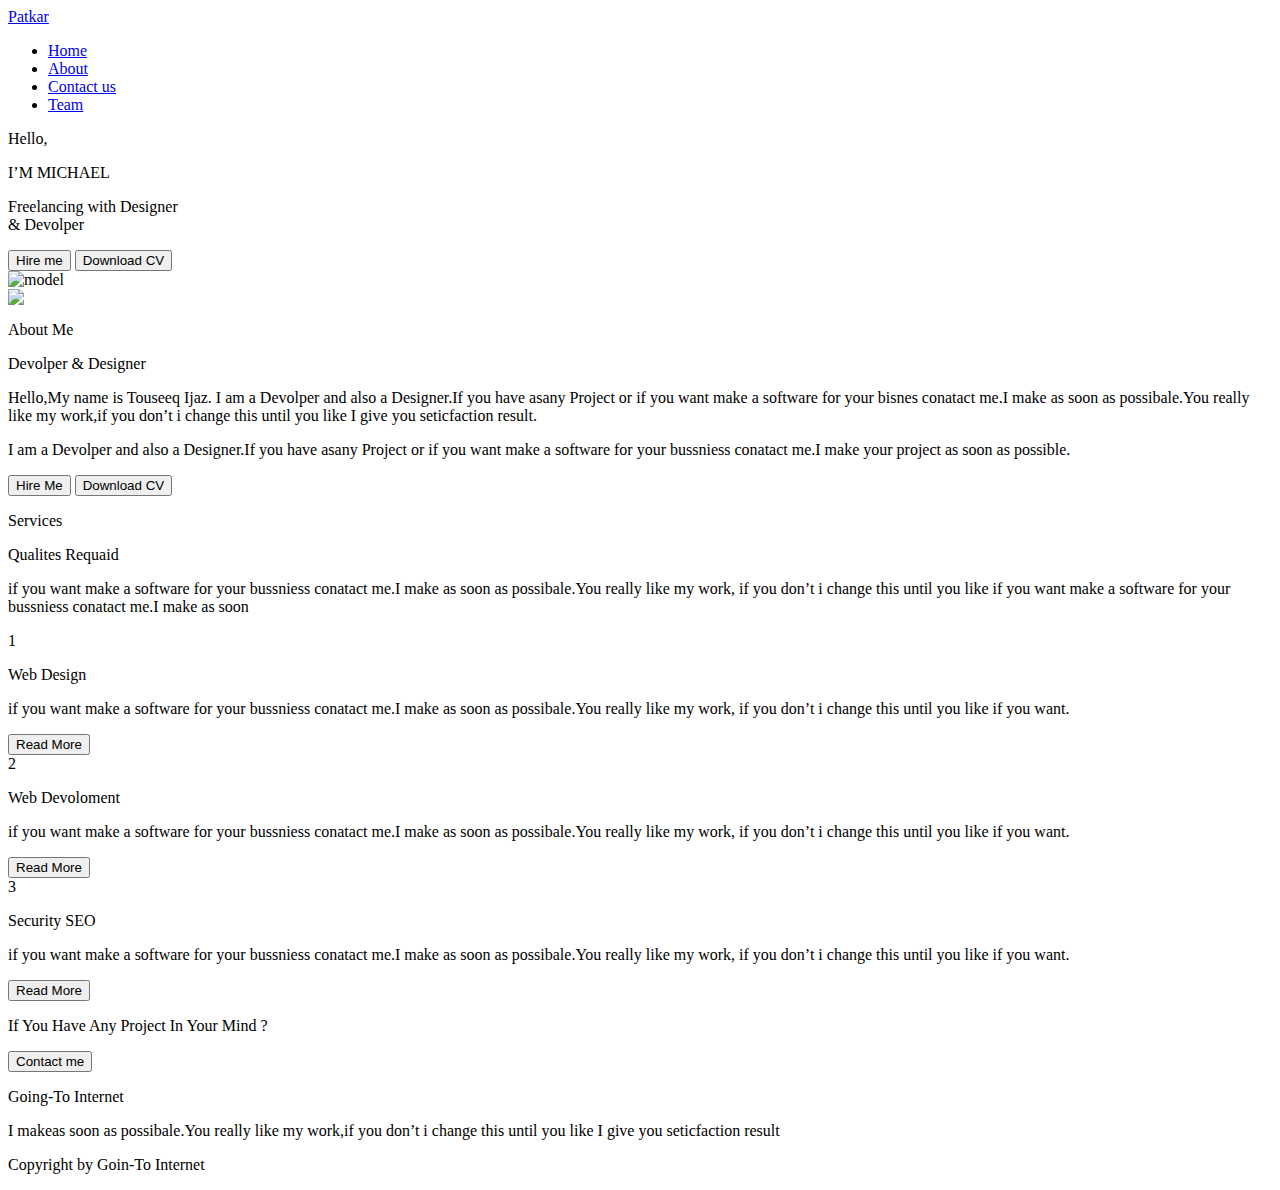
==== profile.html @ 640e9cc3 "code uploaded" ====
<html>
<head>
  <meta charset="utf-8">
  <meta http-equiv="X-UA-Compatible" content="IE-edge">
  <meta name="viewport" content="width=device-width, initial-scale=1.0">
  <title>Personal Profile</title>
  <link rel="stylesheet" type="text/css" href="css/style.css"/>
    <!--using FontAwesome-->
  <script src="https://kit.fontawesome.com/c8e4d183c2.js" crossorigin="anonymous"></script>
	
</head>
<body>
	<section>
    <!--nav-->
    <nav>
      <!--logo-->
      <a href="#" class="logo">Patkar</a>
      <!--menu-->
      <ul>
          <li><a href="#" class="active">Home<a></li>
          <li><a href="#">About</a></li>
          <li><a href="#">Contact us</a></li>
          <li><a href="#">Team</a></li>
      </ul>
      <!--bars-->
      <div class="toggle"></div>

    </nav>
    <!--text-->
    <div class="text-container">
          <p>Hello,</p>
          <p>I&#8217;M MICHAEL</p>
          <p>Freelancing with Designer <br>& Devolper</p>
          <button class="hire-btn">Hire me</button>
          <button class="down-cv">Download CV</button>
    </div>
    <!--model-->
     <img alt="model" class="model" src="images/model.png">
	  </section>
	<div class="about-container">
	<!--img-->
		<img src="images/about-img.png"/>
	<!--about-me-->
		<div class="about-text">
        <p>About Me</p>
        <p>Devolper & Designer</p>
        <p>Hello,My name is Touseeq Ijaz. I am a Devolper and also a Designer.If you have asany Project or if you want make a software for your bisnes conatact me.I make as soon as possibale.You really like my work,if you don&#8217;t i change this until you like I give you seticfaction result.</p>
        <p>I am a Devolper and also a Designer.If you have asany Project or if you want make a software for your bussniess conatact me.I make your project as soon as possible.</p>
        <button>Hire Me</button>
        <button>Download CV</button>
		</div>
	</div>
 <!--services-container-->
	  <div class="services ">
        <!--text-->
        <div class="services-text ">
            <p>Services</p>
            <p>Qualites Requaid</p>
            <p>if you want make a software for your bussniess conatact me.I make as soon as possibale.You really like my work, if you don&#8217;t i change this until you like if you want make a software for your bussniess conatact me.I make as soon</p>
        </div>
		<div class="box-container">
		<!--1-->
			<div class="box-1">
			<span>1</span>
			<p class="heading">Web Design</p>
			<p class="details">if you want make a software for your bussniess conatact me.I make as soon as possibale.You really like my work, if you don&#8217;t i change this until you like if you want.</p>
			<button>Read More</button>
			</div>
	   <!--2-->
			<div class="box-2">
			<span>2</span>
			<p class="heading">Web Devoloment</p>
			<p class="details">if you want make a software for your bussniess conatact me.I make as soon as possibale.You really like my work, if you don&#8217;t i change this until you like if you want.</p>
			<button>Read More</button>
			</div>
		<!--3-->
			<div class="box-3">
          <span>3</span>
          <p class="heading">Security SEO</p>
          <p class="details">if you want make a software for your bussniess conatact me.I make as soon as possibale.You really like my work, if you don&#8217;t i change this until you like if you want.</p>
          <button>Read More</button>
			</div>
		</div>
	</div>
    <!--if you have any project in your mind contact me-->
    <div class="contact-me">
        <p>If You Have Any Project In Your Mind ?</p>
        <button>Contact me</button>
    </div>
	<!--footer-->
 <footer>
     <!--heading-->
     <p>Going-To Internet</p>
     <!--paragraph-->
     <p>I makeas soon as possibale.You really like my work,if you don&#8217;t i change this until you like I give you seticfaction result</p>
     <!--social-->
      <div class="social-icons">
          <a href="#"><i class="fab fa-facebook-f"></i></a>
          <a href="#"><i class="fab fa-twitter"></i></a>
          <a href="#"><i class="fab fa-instagram"></i></a>
          <a href="#"><i class="fab fa-youtube"></i></a>
      </div>
     <!--copyright-->
     <p class="copyright">Copyright by Goin-To Internet</p>
</footer>
	<!--social-->
	<div class="social">
      <a href="#"><i class="fab fa-facebook-f"></i></a>
      <a href="#"><i class="fab fa-twitter"></i></a>
      <a href="#"><i class="fab fa-instagram"></i></a>
      <a href="#"><i class="fab fa-youtube"></i></a>
	</div>
	
</body>
</html>
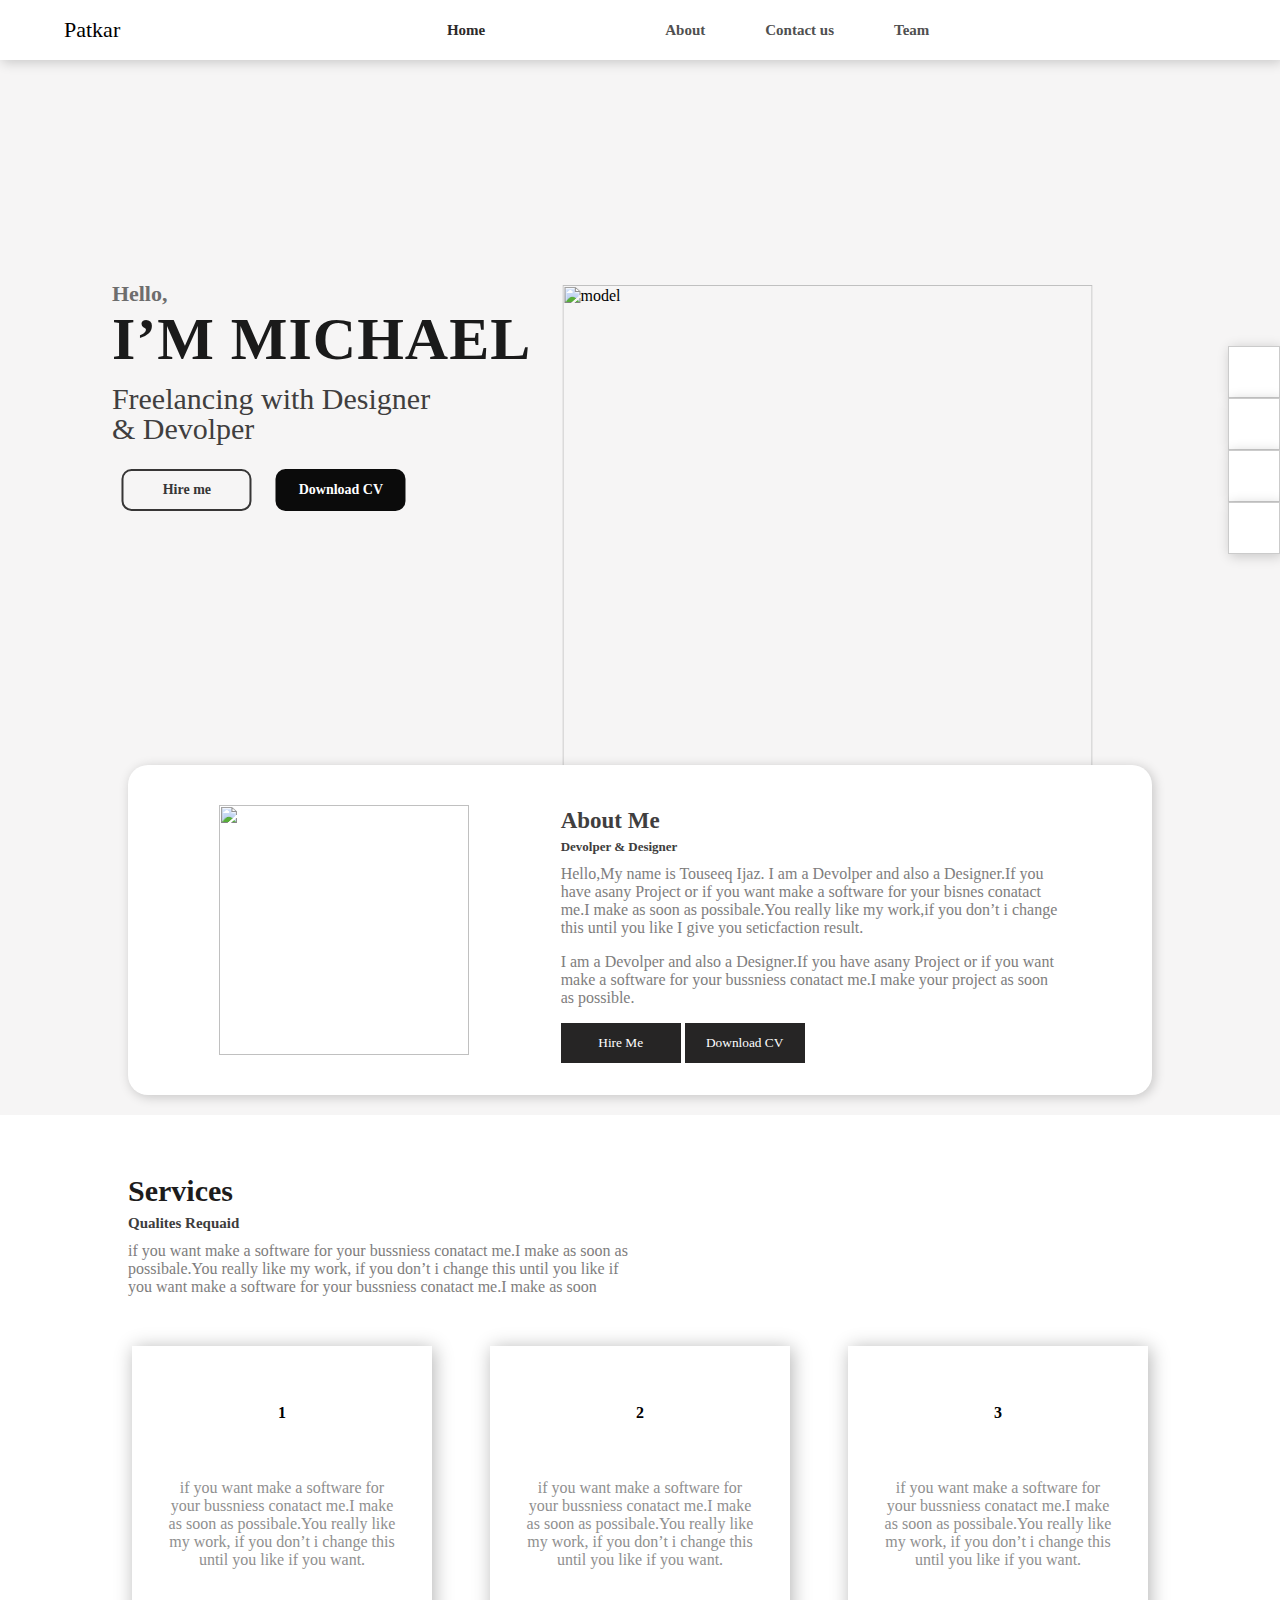
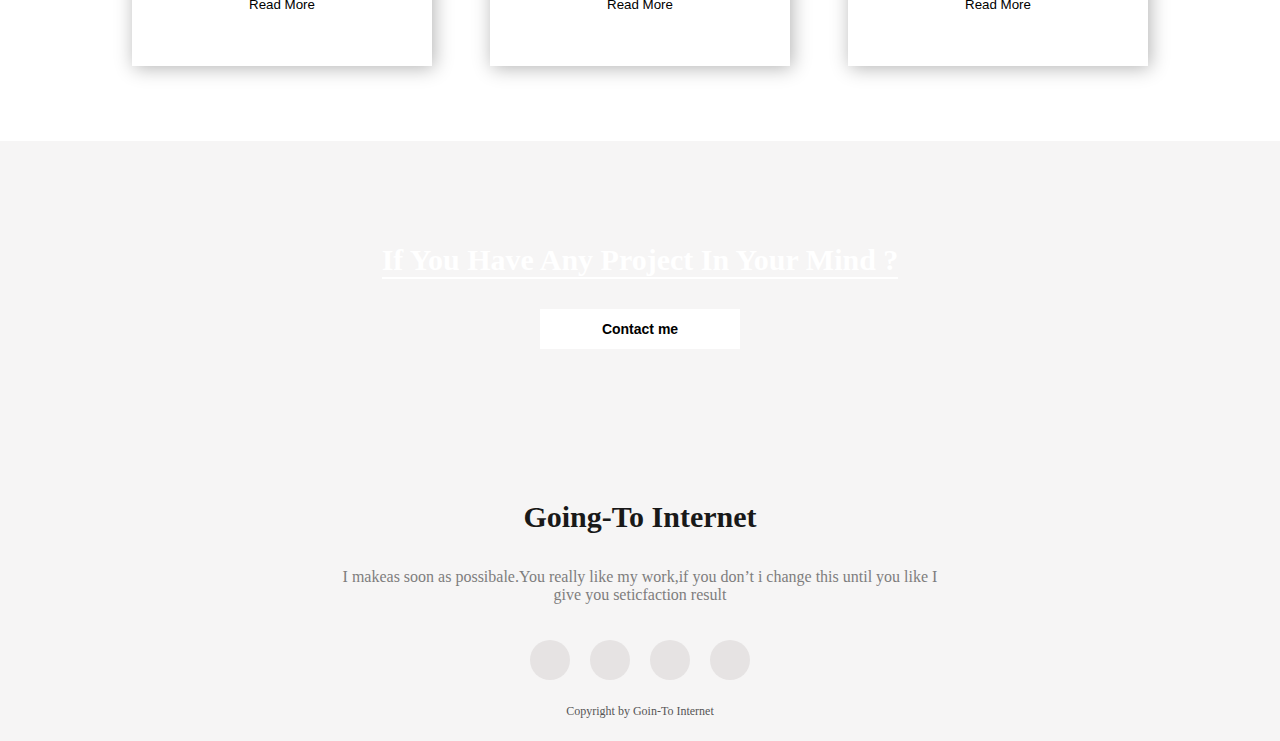
==== commit a4eb274c: "updted" ====
--- a/profile.html
+++ b/profile.html
@@ -4,7 +4,7 @@
   <meta http-equiv="X-UA-Compatible" content="IE-edge">
   <meta name="viewport" content="width=device-width, initial-scale=1.0">
   <title>Personal Profile</title>
-  <link rel="stylesheet" type="text/css" href="css/style.css"/>
+  <link rel="stylesheet" type="text/css" href="profilecss.css"/>
     <!--using FontAwesome-->
   <script src="https://kit.fontawesome.com/c8e4d183c2.js" crossorigin="anonymous"></script>
 	
--- a/profilecss.css
+++ b/profilecss.css
@@ -0,0 +1,369 @@
+@charset "utf-8";
+/* CSS Document */
+body{
+ background-color:#f6f5f5;
+ margin:0px;
+ padding:0px;
+}
+ul{
+ list-style:none;
+}
+a{
+ text-decoration:none;
+}
+section{
+ width:100%;
+ height:95vh;
+ background-image:url("../images/bg.png");
+ background-size:cover;
+ background-repeat:no-repeat;
+ position: relative;
+}
+nav {
+ display: flex;
+ justify-content: space-between;
+ align-items:center;
+ height:60px;
+ background-color:#ffffff;
+ box-shadow:2px 2px 12px rgba(0,0,0,0.2);
+ padding:0px 5%;
+ 
+}
+nav ul{
+ display: flex;
+}
+ 
+ 
+nav ul li a{
+ margin:30px;
+ font-family:myriad pro regular;
+ color:#505050;
+ font-size: 15px;
+ font-weight:700;
+}
+.logo{
+ font-family:RoadTest;
+ color:#000000;
+ font-size: 22px;
+}
+.active{
+ color:#2d2a2a;
+ font-weight:bold;
+}
+.model{
+ height:530px;
+ position:absolute;
+ bottom:40px;
+ left:75%;
+ transform: translateX(-75%);
+}
+.text-container p:nth-child(1){
+ font-family: calibri;
+ font-weight:bold;
+ color:#6d6d6d;
+ font-size:22px;
+}
+.text-container p:nth-child(2){
+ font-family:calibri;
+ font-weight:bold;
+ letter-spacing:1px;
+ color:#1a1a1a;
+ font-size:60px;
+ 
+}
+.text-container p:nth-child(3){
+ font-family: myriad pro regular;
+ color: #403e3e;
+ font-size:30px;
+ line-height:30px;
+}
+ 
+.text-container p{
+ margin:45px 0px 25px;
+ line-height:0px;
+}
+.text-container button{
+ width:130px;
+ height:42px;
+ border-radius:10px;
+ font-family:calibri;
+ font-weight:bold;
+ font-size: 14px;
+ outline:none;
+ margin:0px 10px;
+ 
+}
+.text-container{
+ position: absolute;
+ left:13%;
+ top:42%;
+ transform:translate(-13%,-42%);
+}
+.hire-btn{
+ border:2px solid #373636;
+ color:#373636;
+ background-color:transparent;
+ 
+}
+.down-cv{
+ background-color:#0B0B0B;
+ color:#fff; 
+ border:none;
+}
+button:active{
+ transform:scale(1.1);
+}
+.about-container{
+ width:80%;
+ height:330px;
+ background:#ffffff;
+ border-radius:20px;
+ box-shadow:2px 2px 12px rgba(0,0,0,0.2);
+ display: flex;
+ margin: -7%  auto 20px auto;
+ position: relative;
+ justify-content:space-evenly;
+ align-items: center;
+}
+.about-container img{
+ height:250px;
+}
+.about-text{
+ width:500px;
+} 
+.about-text p:nth-child(1){
+ color:#403e3e;
+ font-family: myriad pro;
+ font-weight:bold;
+ font-size:23px;
+ line-height:0px;
+}
+.about-text p:nth-child(2){
+ color:#3e3d3d;
+ font-size:13px;
+ font-family: myriad pro;
+ font-weight:bold;
+ line-height:5px;
+}
+.about-text p:nth-child(3),.about-text p:nth-child(4){
+ color:#7e7d7d;
+ font-family:calibri;
+ font-size:16px;
+}
+.about-text button{
+ width:120px;
+ height: 40px;
+ color:#ffffff;
+ outline:none;
+ border:none;
+ font-family: calibri;
+ background-color:#262525;
+}
+.services{
+ height:600px;
+ background-color:#ffffff;
+ padding: 2% 10% 0px 10%;
+}
+.services-text p:nth-child(1){
+ font-family: calibri;
+ font-weight:bold;
+ color:#1d1c1c;
+ font-size:30px;
+ line-height:0px;
+}
+.services-text p:nth-child(2){
+ font-family:calibri;
+ font-weight: bold;
+ color:#3e3d3d;
+ font-size: 15px;
+ line-height: 5px;
+}
+.services-text p:nth-child(3){font-family:calibri;
+color:#7e7d7d;
+font-size: ;}
+.services-text{
+ width: 500px;
+ margin:50px 0px;
+}
+.box-container{
+ display:flex;
+ justify-content:space-between;
+}
+.box-1,.box-2,.box-3{
+ width: 300px;
+ height:320px;
+ background-repeat: no-repeat;
+ background-size: cover;
+ box-shadow:2px 2px 18px rgba(0,0,0,0.3);
+ align-items: center;
+ justify-content: center;
+ display: flex;
+ flex-direction: column;
+ margin: 0px 4px;
+ 
+ 
+}
+ 
+.box-1{
+ background-image:url("../images/services-1.png");
+}
+.box-2{
+ background-image:url("../images/services-2.png");
+}
+.box-3{
+ background-image: url("../images/servies-3.png");
+}
+.box-1 span,
+.box-2 span,
+.box-3 span{
+ width:40px;
+ height:40px;
+ border-radius:50%;
+ background-color:#ffffff;
+ display: flex;
+ justify-content: center;
+ align-items:center;
+ font-family: calibri;
+ font-weight: bold;
+}
+.box-1 p:nth-child(2),
+.box-2 p:nth-child(2),
+.box-3 p:nth-child(2){
+ color:#FFFFFF;
+ font-family: calibri;
+ font-size: 23px;
+ line-height:0px;
+}
+.box-1 p:nth-child(3),
+.box-2 p:nth-child(3),
+.box-3 p:nth-child(3){
+ font-family: calibri;
+ color:#8F8F8F;
+ text-align:center;
+ width: 230px;
+ margin:0px 0px 20px 0px;
+}
+.box-1 button,
+.box-2 button,
+.box-3 button{
+ width:100px;
+ height:30px;
+ background-color:#FFFFFF;
+ border:none;
+ outline: none;
+ border-radius:5px;
+}
+.contact-me{
+ width: 100%;
+ height:280px;
+ background-size:cover;
+ background-repeat:no-repeat;
+ background-image: url("../images/project in your mind.png");
+ display: flex;
+ flex-direction: column;
+ justify-content: center;
+ align-items: center;
+ margin: 0px 0px 20px 0px;
+}
+.contact-me p{
+ color:#FFFFFF;
+ font-size: 30px;
+ font-family: calibri;
+ font-weight:bold;
+ border-bottom:2px solid #ffffff;
+}
+.contact-me button{
+ width:200px;
+ height:40px;
+ background-color: #FFFFFF;
+ border:none;
+ outline:none;
+ font-size:14px;
+ font-weight:bold;
+}
+footer p{
+ font-family: calibri;
+}
+footer p:nth-child(1){
+ font-size: 30px;
+ font-weight:bold;
+ color:#191919;
+ line-height:10px;
+}
+footer p:nth-child(2){
+ font-size: 16px;
+ color:#7e7d7d;
+ width:600px;
+ text-align: center;
+}
+footer{
+ height:300px;
+ display: flex;
+ flex-direction: column;
+ align-items: center;
+ justify-content: center;
+ position: relative;
+}
+.social-icons a{
+ width:40px;
+ height:40px;
+ display: flex;
+ justify-content: center;
+ align-items: center;
+ background-color:#e6e3e3;
+ margin:20px 10px;
+ border-radius:50%;
+}
+.social-icons{
+ display: flex;
+ 
+}
+.social-icons i,.social i{
+ color:#000000;
+}
+.social-icons a:hover{
+ background-color:#000000;
+ box-shadow:2px 2px 12px rgba(0,0,0,0.2);
+ transition:all ease 0.5s;
+}
+.social-icons a:hover i,
+.social a:hover i{
+ color:#FFFFFF;
+ transition:all ease 0.5s;
+}
+ 
+.copyright{
+ color:#565555;
+ font-size: 12px;
+ position: absolute;
+ left:50%;
+ bottom:10px;
+ transform: translateX(-50%);
+}
+.social{
+ position: fixed;
+ top:50%;
+ right:0px;
+ transform:translateY(-50%);
+}
+.social a{
+ display: flex;
+ justify-content: center;
+ align-items: center;
+ width:50px;
+ height:50px;
+ margin:0px;
+ padding: 0px;
+ line-height:0px;
+ background-color:#FFFFFF;
+ border:1px solid #CBCBCB;
+ box-shadow:2px 2px 12px rgba(0,0,0,0.2);
+}
+.social a:hover{
+ background-color:#000000;
+ transition:all ease 0.5s;
+}
+.social i{
+ font-size:20px;
+ color:#2B2B2B;
+}
